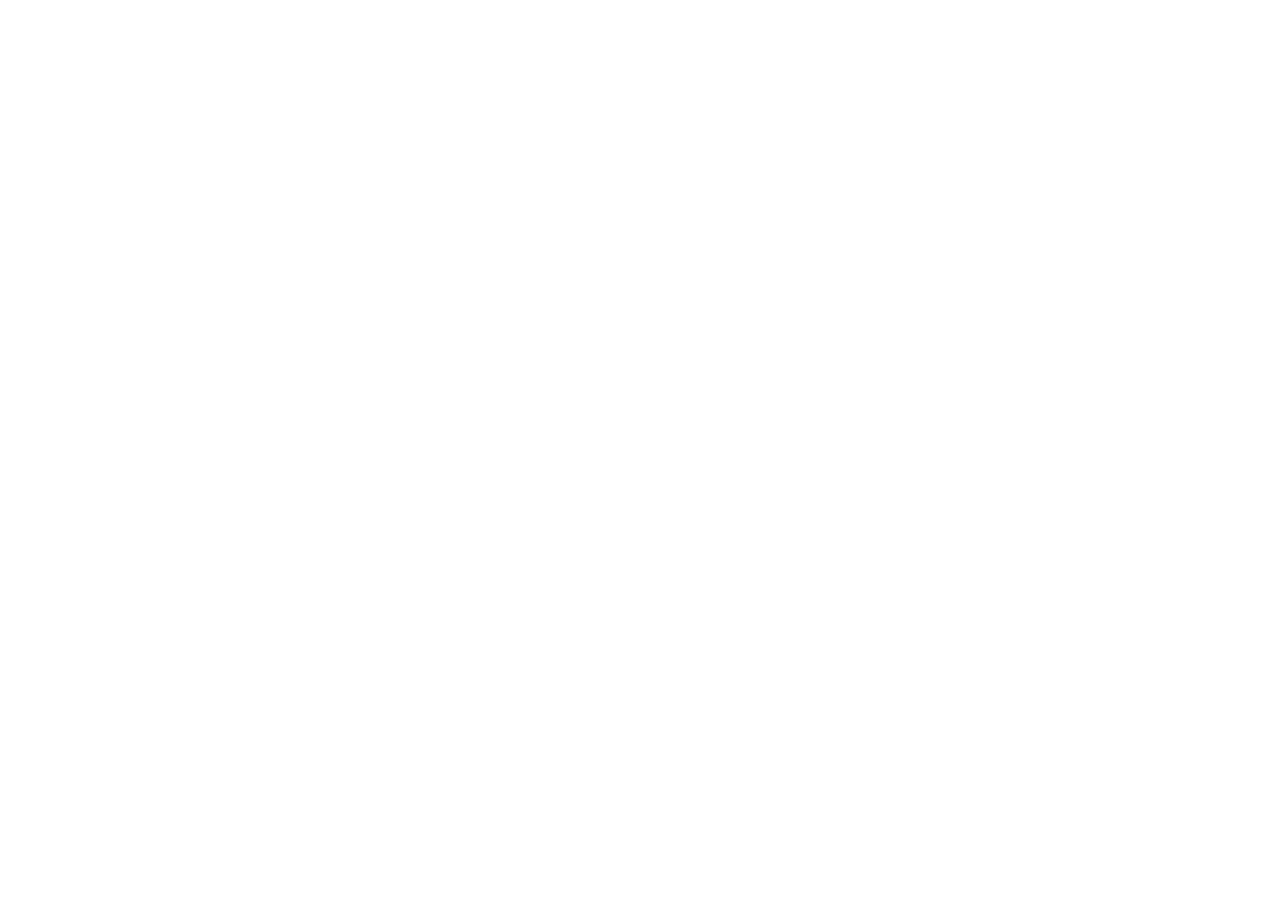
==== index.html @ c83f5588 "adds a linear gradient effect" ====
<!DOCTYPE html>
<html lang="en">
<head>
    <meta charset="UTF-8">
    <meta http-equiv="X-UA-Compatible" content="IE=edge">
    <meta name="viewport" content="width=device-width, initial-scale=1.0">
    <title>Document</title>
</head>
<body>
    
</body>
</html>
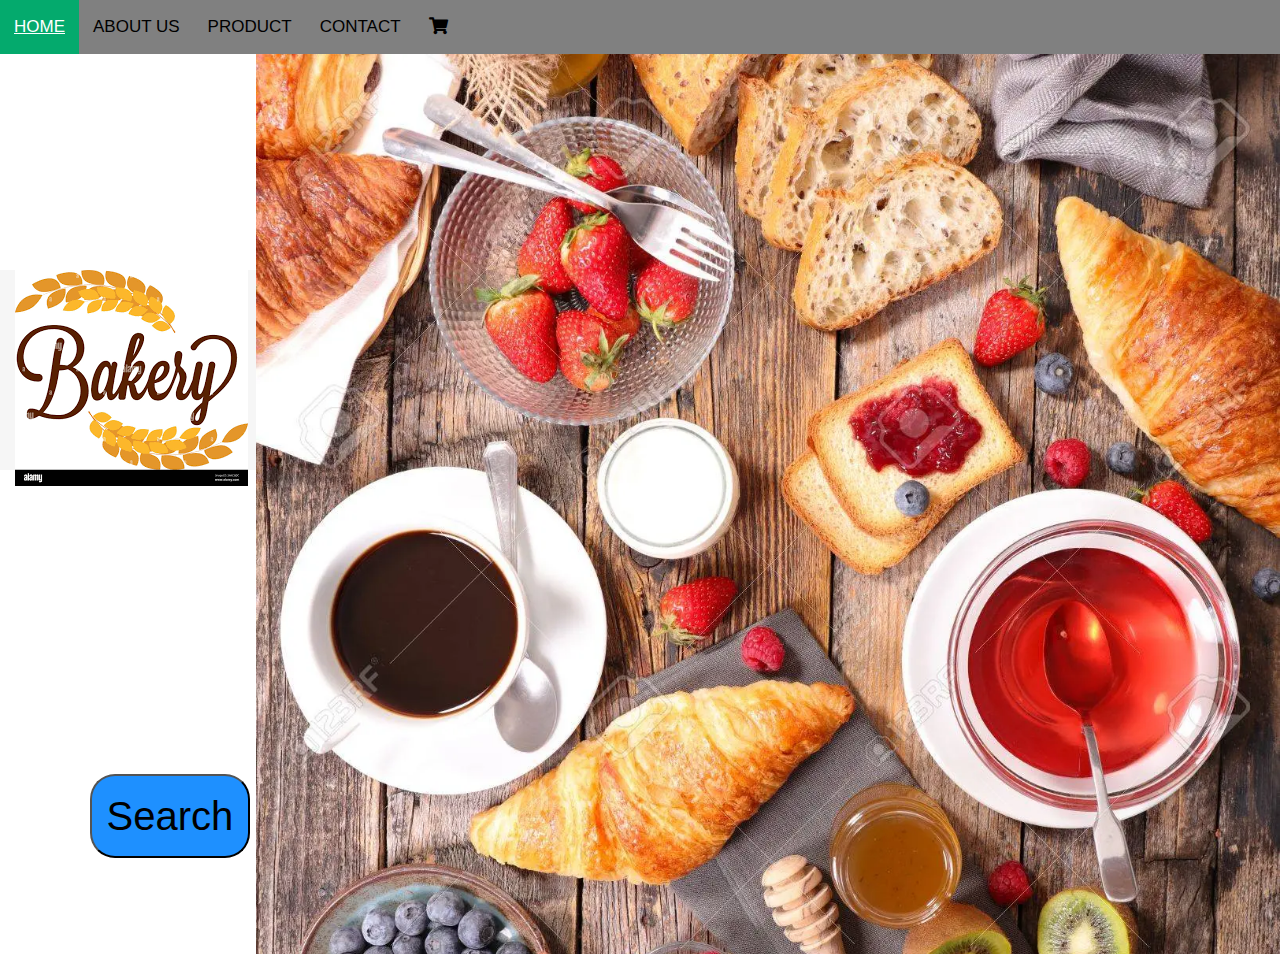
==== commit d868d74e: "Merge branch 'development' of https://github.com/edah-hub/BAKER-S-INN into development" ====
--- a/index.html
+++ b/index.html
@@ -4,9 +4,61 @@
     <meta charset="UTF-8">
     <meta http-equiv="X-UA-Compatible" content="IE=edge">
     <meta name="viewport" content="width=device-width, initial-scale=1.0">
-    <title>Document</title>
+    <title>BAKER'S INN</title>
+    <link rel="stylesheet" href="/landing/landing.css">
+    <link rel="stylesheet" href="/landing/bootstrap.css">
+    <link rel="stylesheet" href="https://cdnjs.cloudflare.com/ajax/libs/font-awesome/4.7.0/css/font-awesome.min.css"/>
+    <link href="https://cdnjs.cloudflare.com/ajax/libs/font-awesome/5.8.2/css/all.min.css" rel="stylesheet">
 </head>
 <body>
+    <div class="topnav">
+
+        
+       <a class="active"href="#landing.html">HOME</a>
+        <a href="#about.html">ABOUT US</a>
+       <a href="#product.html">PRODUCT</a>
+       <a href="#contact.html">CONTACT</a>
+       <a href="#"><i class="fas fa-shopping-cart"></i></a>
+       
+      </div>
+      
+              <div class="wrapper clearfix">
+                
+                <div class="container">
+                  <img src="/assets/logo.png" alt="">
+                </div>
+                <div class="slider">
+                  <div id="bg-img"></div>
+                </div>
+                </div>
+          <div id="myOverlay" class="overlay">
+            <span class="closebtn" 
+                  onclick="closeSearch()"
+                  title="Close Overlay">
+                  
+            </span>
+            <div class="overlay-content">
+            
+              <form action="/action_page.php">
+                <input type="text" 
+                       placeholder="Search.." 
+                       name="search" />
+                <button type="submit">
+                  <i class="fa fa-search"></i>
+                </button>
+              </form>
+            </div>
+          </div>
+          
+          <button class="openBtn" 
+                  onclick="openSearch()">
+                  Search
+          </button>
+       
     
+      
+
+<script src="/landing/js/jquery-3.6.0.js"></script>
+<script src="/landing/landing.js"></script>
 </body>
 </html>--- a/landing/landing.css
+++ b/landing/landing.css
@@ -0,0 +1,177 @@
+#bg-img{
+    background-image: url("/bak.webp");
+    height: 100vh;
+    width: 100%;
+    background-size: cover;
+    background-repeat: no-repeat;
+    
+    
+    
+}
+.topnav {
+    background-color: gray;
+    overflow: hidden;
+    /* background-image: url("/assets/logo.png");
+    background-repeat: no-repeat;
+    height: 30vh; */
+    
+  }
+  
+  .topnav a {
+    float: left;
+    color: black;
+    text-align: center;
+    padding: 14px ;
+    text-decoration: none;
+    font-size: 17px;
+    
+  }
+ 
+  
+  .topnav a:hover {
+    background-color: #ddd;
+    color: black;
+  }
+  .topnav a.active {
+    background-color: #04AA6D;
+    color: white;
+  }
+  /* .container {
+    
+    position: relative;
+    top: 50%;
+    left: 30%;
+    transform: translateY(-50%);
+  }
+  .container head{
+    font-weight: 600;
+    
+  } */
+  .clearfix:before,
+.clearfix:after {
+  content: "";
+  display: table;
+}
+
+.clearfix:after {
+  clear: both;
+}
+
+.clearfix {
+  zoom: 1; /* ie 6/7 */
+}
+
+.wrapper
+    {
+    width: 100%;
+    height: auto; 
+    max-width: 2000px;
+    margin-left:auto;
+    margin-right:auto;
+    } 
+
+.container
+    { 
+    width: 20%;
+    background-color:#F6F6F6;
+    height: 200px;
+    float: left;
+    position: fixed;
+    max-width: 2000px;
+    margin-left:auto;
+    margin-right:auto;
+    top: 30%;
+    }
+
+    .slider {
+        width: 80%; 
+        height: 20px;
+        float: right; 
+        position: relative;
+        background-color: #8A0002;
+        /* opacity: .2; */
+        max-width: 2000px;
+        margin-left:auto;
+        margin-right:auto;
+        }
+  * {
+    box-sizing: border-box;
+    }
+    
+    .openBtn {
+    background-color: dodgerblue;
+    border: 2px solid-black;
+    border-radius: 25px;
+    padding: 10px 15px;
+    font-size: 40px;
+    position: absolute;
+    top: 86%;
+    left: 7%;
+    cursor: pointer;
+    }
+    
+    .openBtn:hover {
+    background: green;
+    }
+    
+    .overlay {
+    height: 100%;
+    width: 100%;
+    display: none;
+    position: fixed;
+    z-index: 1;
+    top: 0;
+    left: 0;
+    background-color: rgb(0, 0, 0);
+    background-color: rgba(0, 0, 0, 0.9);
+    }
+    
+    .overlay-content {
+    position: relative;
+    top: 50%;
+    width: 80%;
+    text-align: center;
+    margin-top: 30px;
+    margin: auto;
+    }
+    
+    .overlay .closebtn {
+    position: absolute;
+    top: 20px;
+    right: 45px;
+    font-size: 80px;
+    cursor: pointer;
+    color: white;
+    }
+    
+    .overlay .closebtn:hover {
+    color: blue;
+    }
+    
+    .overlay input[type="text"] {
+    padding: 15px;
+    font-size: 17px;
+    border: none;
+    float: left;
+    width: 80%;
+    background: white;
+    }
+    
+    .overlay input[type="text"]:hover {
+    background: #f1f1f1;
+    }
+    
+    .overlay button {
+    float: left;
+    width: 20%;
+    padding: 15px;
+    background: dodger-blue;
+    font-size: 17px;
+    border: none;
+    cursor: pointer;
+    }
+    
+    .overlay button:hover {
+    background: #bbb;
+    }
+  
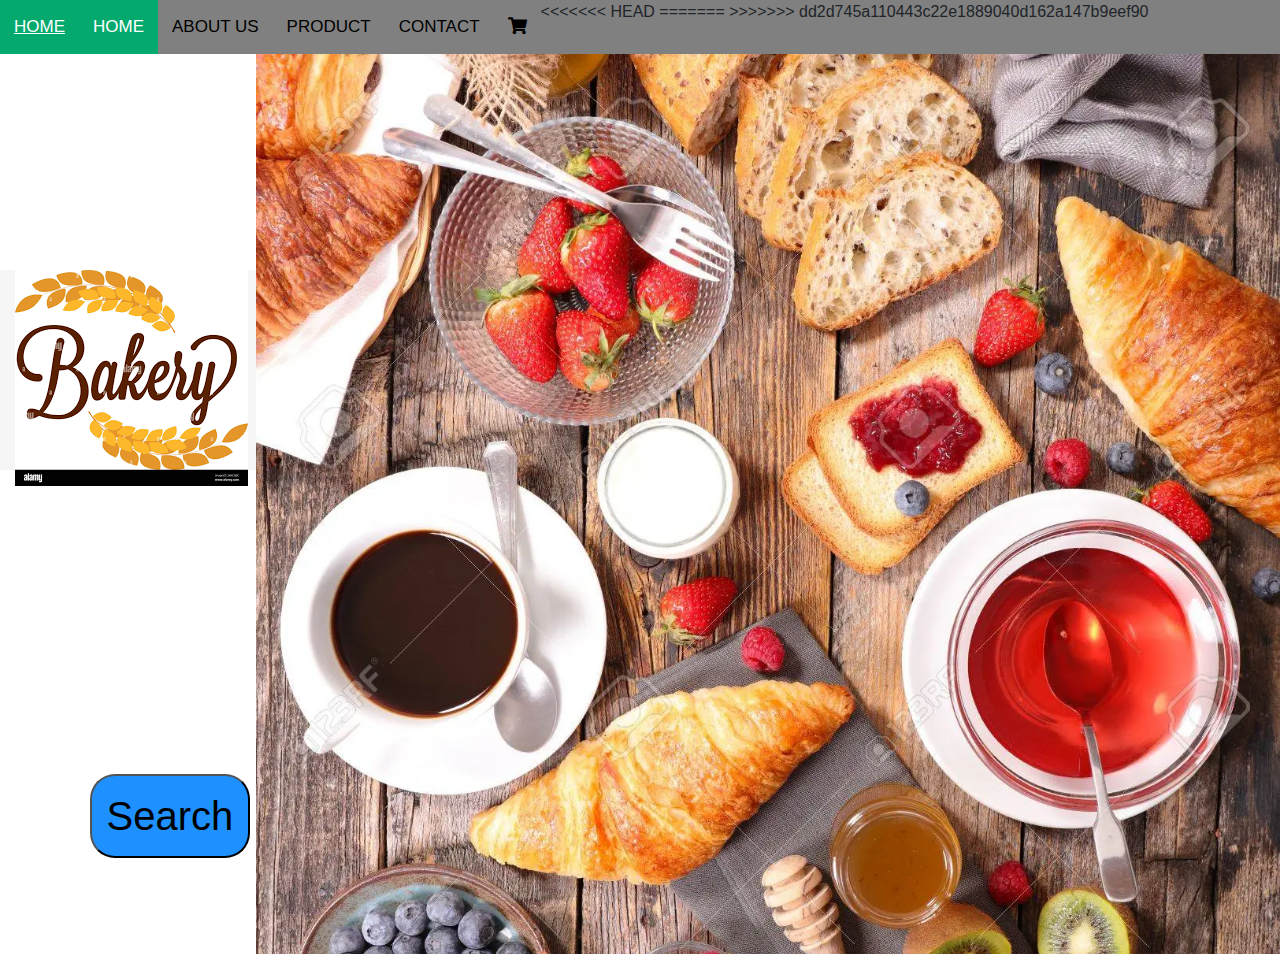
==== commit 6c19bdab: "adds changes" ====
--- a/index.html
+++ b/index.html
@@ -5,8 +5,8 @@
     <meta http-equiv="X-UA-Compatible" content="IE=edge">
     <meta name="viewport" content="width=device-width, initial-scale=1.0">
     <title>BAKER'S INN</title>
-    <link rel="stylesheet" href="/landing/landing.css">
-    <link rel="stylesheet" href="/landing/bootstrap.css">
+    <link rel="stylesheet" href="landing/landing.css">
+    <link rel="stylesheet" href="landing/bootstrap.css">
     <link rel="stylesheet" href="https://cdnjs.cloudflare.com/ajax/libs/font-awesome/4.7.0/css/font-awesome.min.css"/>
     <link href="https://cdnjs.cloudflare.com/ajax/libs/font-awesome/5.8.2/css/all.min.css" rel="stylesheet">
 </head>
@@ -14,10 +14,14 @@
     <div class="topnav">
 
         
+<<<<<<< HEAD
        <a class="active"href="#landing.html">HOME</a>
-        <a href="#about.html">ABOUT US</a>
-       <a href="#product.html">PRODUCT</a>
-       <a href="#contact.html">CONTACT</a>
+=======
+       <a class="active"href="index.html">HOME</a>
+>>>>>>> dd2d745a110443c22e1889040d162a147b9eef90
+        <a href="about.html">ABOUT US</a>
+       <a href="product.html">PRODUCT</a>
+       <a href="contact.html">CONTACT</a>
        <a href="#"><i class="fas fa-shopping-cart"></i></a>
        
       </div>
@@ -58,7 +62,7 @@
     
       
 
-<script src="/landing/js/jquery-3.6.0.js"></script>
-<script src="/landing/landing.js"></script>
+<script src="landing/js/jquery-3.6.0.js"></script>
+<script src="landing/landing.js"></script>
 </body>
 </html>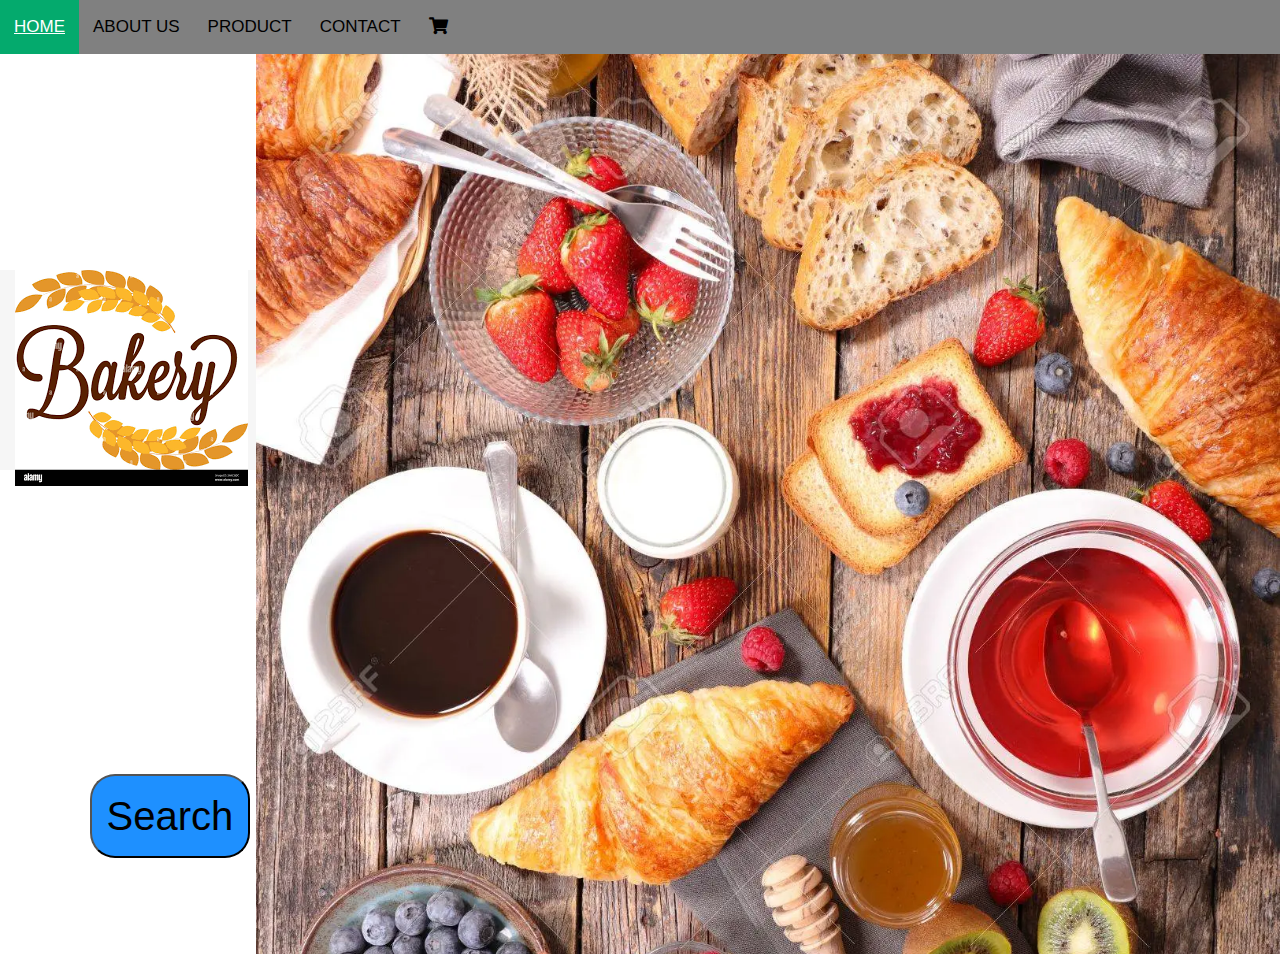
==== commit 2f3c483c: "made a few changes" ====
--- a/index.html
+++ b/index.html
@@ -14,11 +14,7 @@
     <div class="topnav">
 
         
-<<<<<<< HEAD
-       <a class="active"href="#landing.html">HOME</a>
-=======
        <a class="active"href="index.html">HOME</a>
->>>>>>> dd2d745a110443c22e1889040d162a147b9eef90
         <a href="about.html">ABOUT US</a>
        <a href="product.html">PRODUCT</a>
        <a href="contact.html">CONTACT</a>
